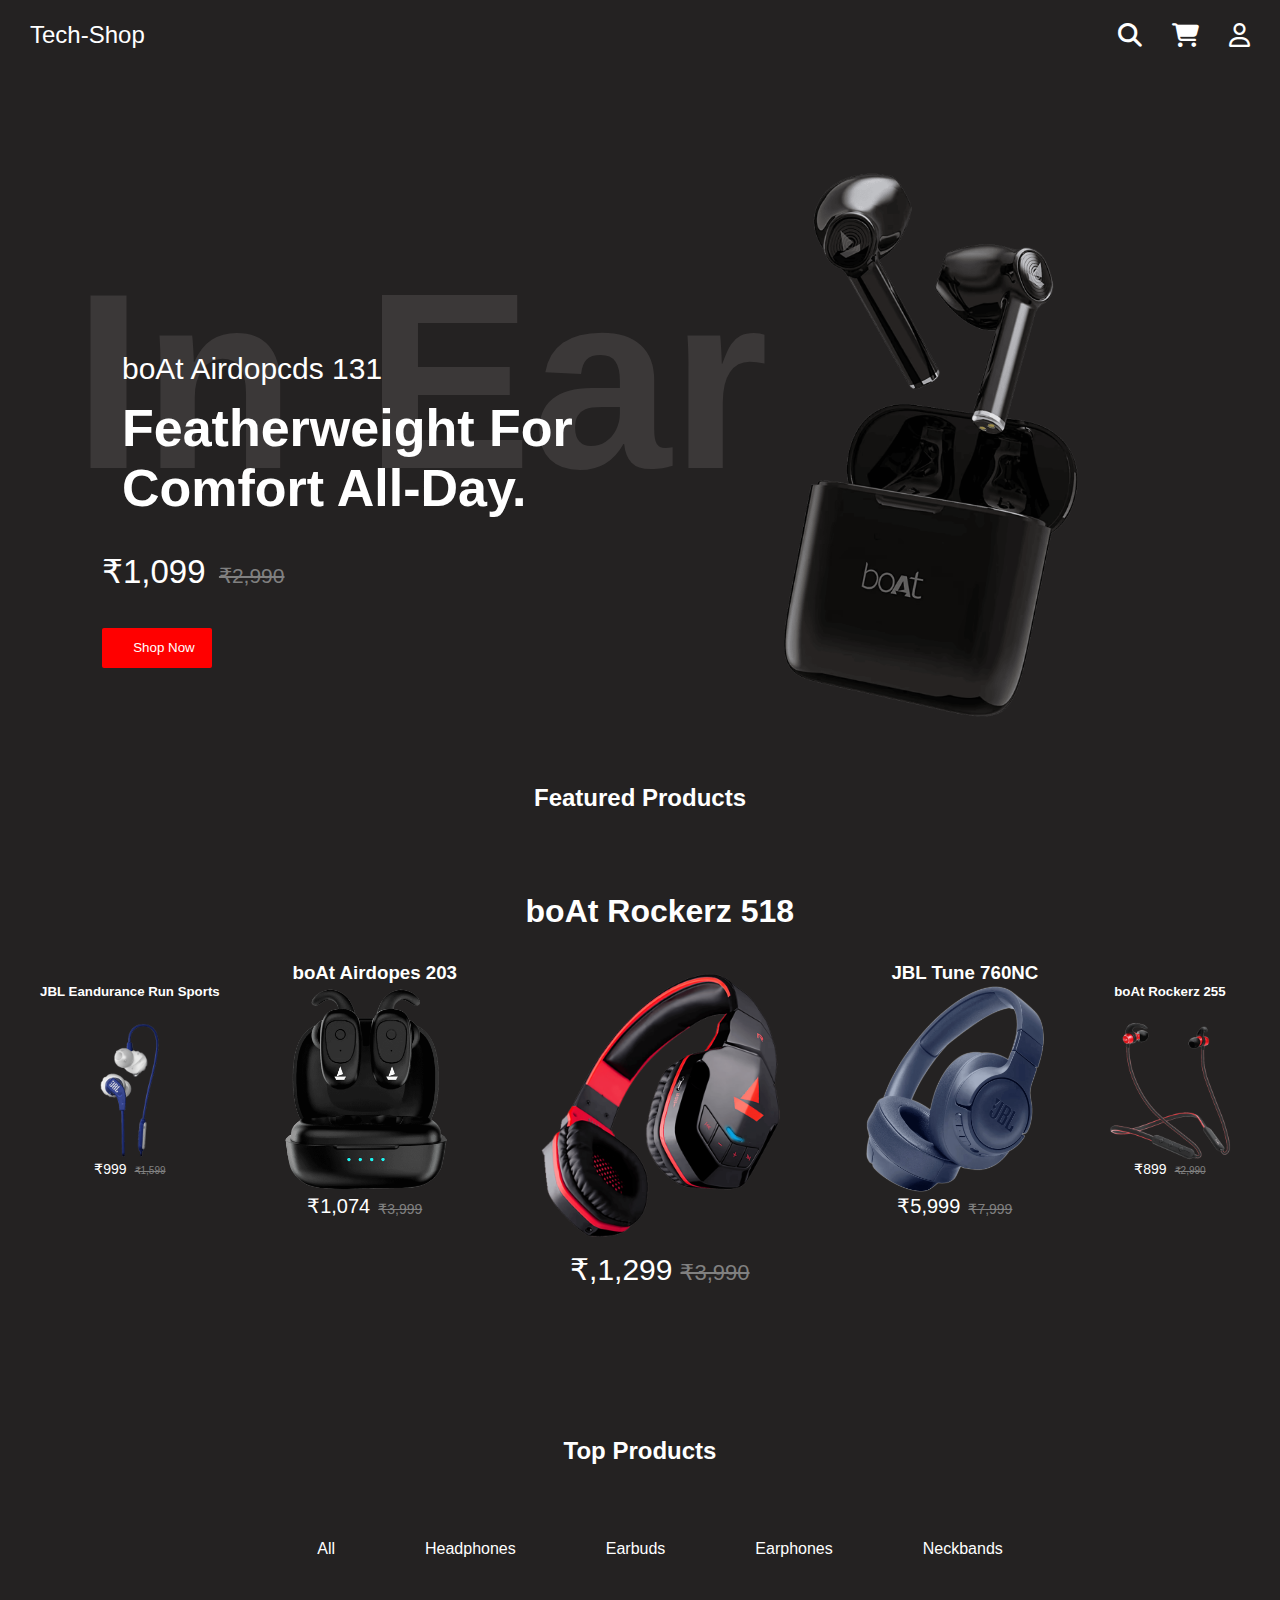
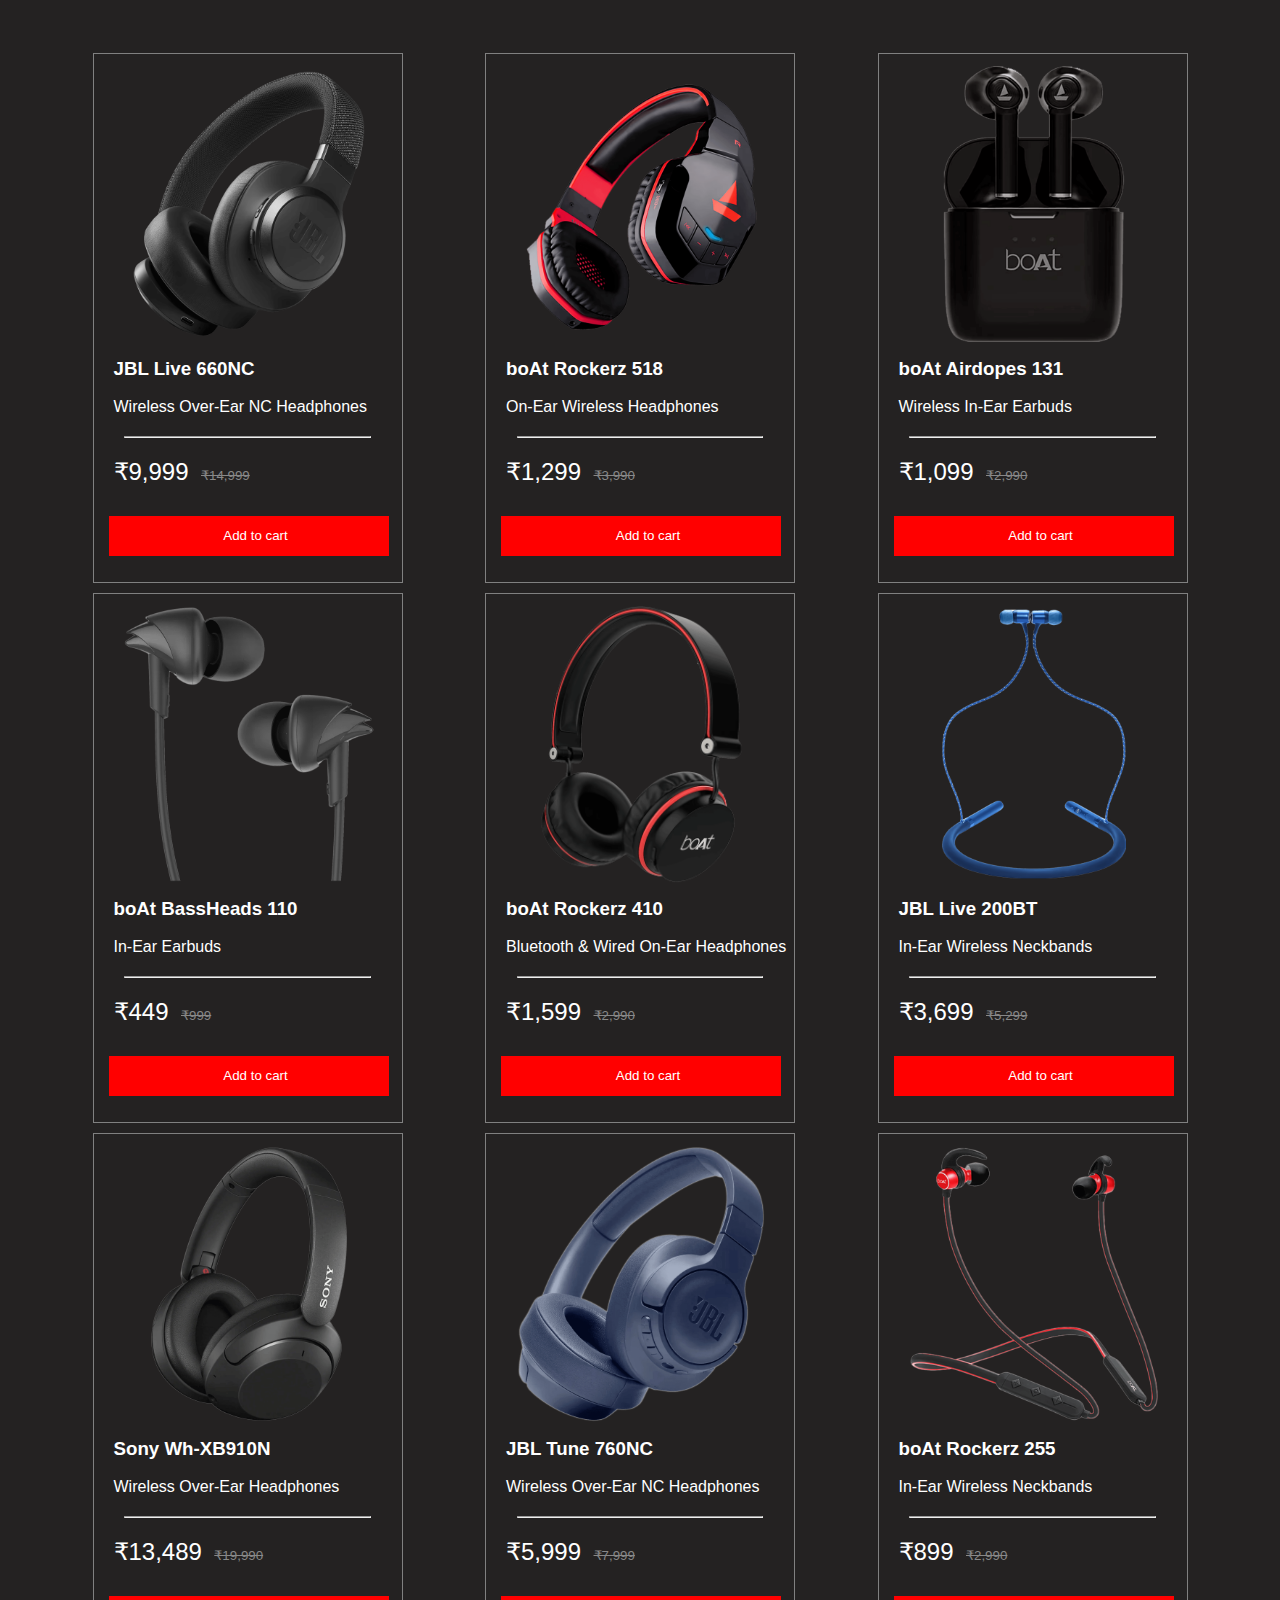
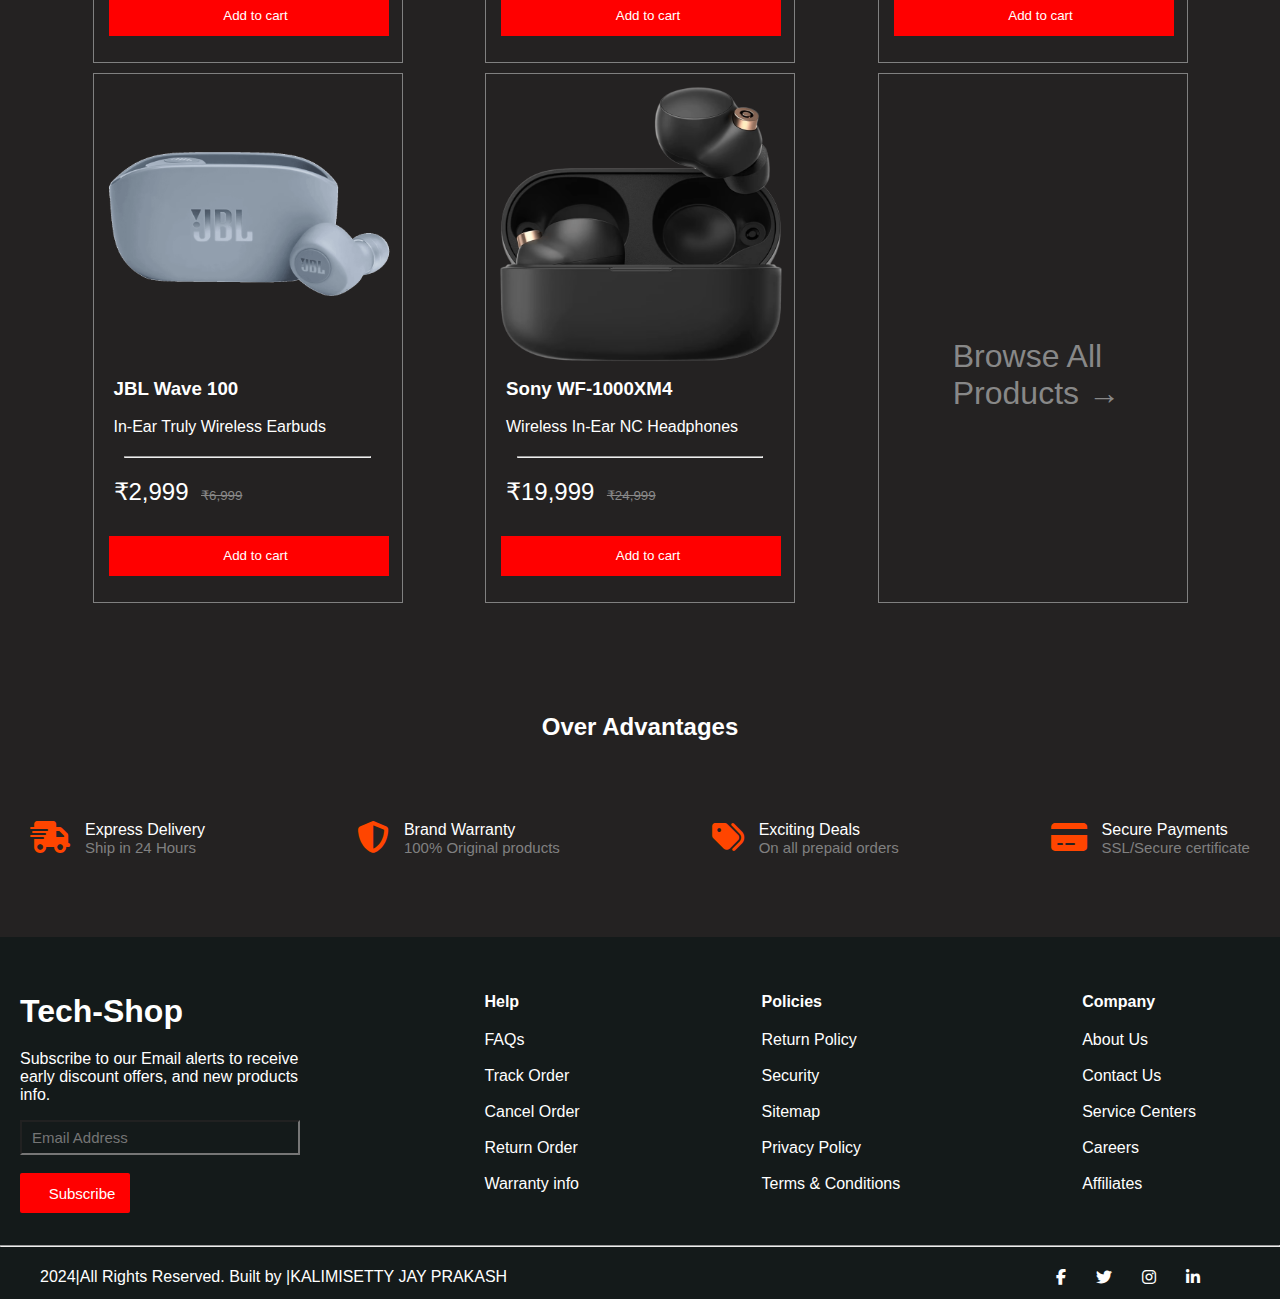
==== index.html @ 18faca97 "first commit" ====
<!DOCTYPE html>
<html lang="en">

<head>
    <meta charset="UTF-8">
    <meta name="viewport" content="width=device-width, initial-scale=1.0">
    <title>Tech-Shop</title>
    <link rel="stylesheet" href="./style.css">
    <link rel="stylesheet" href="https://cdnjs.cloudflare.com/ajax/libs/font-awesome/6.6.0/css/all.min.css">
</head>

<body>
    <!------------------------------------------------------------------------------------------------------------------------------------Nav Bar-->
    <nav class="nav-bar">

        <div class="nav-title">
            <a href=""></a>Tech-Shop</p>
        </div>

        <div class="nav-icons">
            <i class="fa-solid fa-magnifying-glass"></i>
            <i class="fa-solid fa-cart-shopping"></i>
            <i class="fa-regular fa-user"></i>
        </div>

    </nav>
    <!-------------------------------------------------------------------------------------------------------------------------------------Banner-->
    <div class="banner">

        <div class="banner-back">
            <h1 class="bg-text">In Ear</h1>
        </div>

        <div class="banner-content">
            <p class="banner-content-h0">boAt Airdopcds 131</p>
            <p class="banner-content-h1">Featherweight For</p>
            <p class="banner-content-h2">Comfort All-Day.</p>
            <br>
            <span class="offer-price">₹1,099</span>
            <span class="original-price">₹2,990</span>
            <br>
            <br>
            <button id="btn">Shop Now</button>
        </div>

        <div class="banner-image">
            <img src="/assets/boat131-3.png" alt="boAt Birds">
        </div>

    </div>


    <!--------------------------------------------------------------------------------------------------------------------------Feature Producths-->
    <center class="featured">
        <h2>Featured Products</h2>
    </center>

    <div class="hover-group">

        <div class="card-position-3">
            <h5>JBL Eandurance Run Sports</h5>
            <img src="/assets/jbl-endu-1.png" alt="jbl neck band">
            <div class="align-price">
                <span class="hover-card3-offer-price">₹999</span>
                <span class="hover-card3-original-price">₹1,599</span>
            </div>
        </div>

        <div class="card-position-2">
            <h3>boAt Airdopes 203</h3>
            <img src="/assets/boat203-1.png" alt="boar ear birds">
            <div class="align-price">
                <span class="hover-card2-offer-price">₹1,074</span>
                <span class="hover-card2-original-price">₹3,999</span>
            </div>
        </div>

        <div class="card-position-1">
            <h1>boAt Rockerz 518</h1>
            <img src="/assets/boat518-1.png" alt="boat heda set">
            <div class="align-price">
                <span class="hover-card1-offer-price">₹,1,299</span>
                <span class="hover-card1-original-price">₹3,990</span>
            </div>
        </div>

        <div class="card-position-2">
            <h3>JBL Tune 760NC</h3>
            <img src="/assets/jbl760nc-1.png" alt="jbl head set">
            <div class="align-price">
                <span class="hover-card2-offer-price">₹5,999</span>
                <span class="hover-card2-original-price">₹7,999</span>
            </div>
        </div>

        <div class="card-position-3">
            <h5>boAt Rockerz 255</h5>
            <img src="/assets/boat255r-1.png" alt="boat neck band">
            <div class="align-price">
                <span class="hover-card3-offer-price">₹899</span>
                <span class="hover-card3-original-price">₹2,990</span>
            </div>
        </div>

    </div>
    <!-------------------------------------------------------------------------------------------------------------------------------Top Products-->
    <div class="top-products">

        <div class="top-products-heding">
            <center>
                <h2>Top Products</h2>
            </center>
        </div>

        <div>
            <ul class="top-products-button">
                <li>All</li>
                <li>Headphones</li>
                <li>Earbuds</li>
                <li>Earphones</li>
                <li>Neckbands</li>
            </ul>
        </div>

    </div>
    <!-----------------------------------------------------------------------------------------------------------------------------Group of cards-->
    <div class="group-of-cards">
        <!--------------------------------------------------------------------------------------------------------------------First Line Products-->
        <div class="gc-details">
            <img src="/assets/jbl660nc-1.png" alt="JBL Headphones">
            <h3>JBL Live 660NC</h3><br>
            <p>Wireless Over-Ear NC Headphones</p>
            <hr>
            <span class="group-1">₹9,999</span>
            <span class="group-2">₹14,999</span>
            <button> Add to cart</button>
        </div>

        <div class="gc-details">
            <img src="/assets/boat518-1.png" alt="boAt Headphones">
            <h3>boAt Rockerz 518</h3><br>
            <p>On-Ear Wireless Headphones</p>
            <hr>
            <span class="group-1">₹1,299</span>
            <span class="group-2">₹3,990</span>
            <button> Add to cart</button>
        </div>

        <div class="gc-details">
            <img src="/assets/boat131-1.png" alt="boAt Airdopes">
            <h3>boAt Airdopes 131</h3><br>
            <p>Wireless In-Ear Earbuds</p>
            <hr>
            <span class="group-1">₹1,099</span>
            <span class="group-2">₹2,990</span>
            <button> Add to cart</button>
        </div>

        <div class="gc-details">
            <img src="/assets/boat110-1.png" alt="boAt ear-phones">
            <h3>boAt BassHeads 110</h3><br>
            <p>In-Ear Earbuds</p>
            <hr>
            <span class="group-1">₹449</span>
            <span class="group-2">₹999</span>
            <button> Add to cart</button>
        </div>
        <!-------------------------------------------------------------------------------------------------------------------Second Line Products-->
        <div class="gc-details">
            <img src="/assets/boat410-1.png" alt="boAt Headphones">
            <h3>boAt Rockerz 410</h3><br>
            <p>Bluetooth & Wired On-Ear Headphones</p>
            <hr>
            <span class="group-1">₹1,599</span>
            <span class="group-2">₹2,990</span>
            <button> Add to cart</button>
        </div>

        <div class="gc-details">
            <img src="/assets/jbl200bt-1.png" alt="JBL Neckband">
            <h3>JBL Live 200BT</h3><br>
            <p>In-Ear Wireless Neckbands</p>
            <hr>
            <span class="group-1">₹3,699</span>
            <span class="group-2">₹5,299</span>
            <button> Add to cart</button>
        </div>

        <div class="gc-details">
            <img src="/assets/sonyXb910n-1.png" alt="Sony Headphones">
            <h3>Sony Wh-XB910N</h3><br>
            <p>Wireless Over-Ear Headphones</p>
            <hr>
            <span class="group-1">₹13,489</span>
            <span class="group-2">₹19,990</span>
            <button> Add to cart</button>
        </div>

        <div class="gc-details">
            <img src="/assets/jbl760nc-1.png" alt="JBL Headphones">
            <h3>JBL Tune 760NC</h3><br>
            <p>Wireless Over-Ear NC Headphones</p>
            <hr>
            <span class="group-1">₹5,999</span>
            <span class="group-2">₹7,999</span>
            <button> Add to cart</button>
        </div>
        <!--------------------------------------------------------------------------------------------------------------------Third Line Products-->
        <div class="gc-details">
            <img src="/assets/boat255r-1.png" alt="boA Neckband">
            <h3>boAt Rockerz 255</h3><br>
            <p>In-Ear Wireless Neckbands</p>
            <hr>
            <span class="group-1">₹899</span>
            <span class="group-2">₹2,990</span>
            <button> Add to cart</button>
        </div>

        <div class="gc-details">
            <img src="/assets/jbl100-1.png" alt="JBL Buds">
            <h3>JBL Wave 100</h3><br>
            <p>In-Ear Truly Wireless Earbuds</p>
            <hr>
            <span class="group-1">₹2,999</span>
            <span class="group-2">₹6,999</span>
            <button> Add to cart</button>
        </div>

        <div class="gc-details">
            <img src="/assets/sony1000xm4-1.png" alt="Sony Earbuds">
            <h3>Sony WF-1000XM4</h3><br>
            <p>Wireless In-Ear NC Headphones</p>
            <hr>
            <span class="group-1">₹19,999</span>
            <span class="group-2">₹24,999</span>
            <button> Add to cart</button>
        </div>

        <div class="gc-details">
            <pre>
                Browse All
                Products →
            </pre>
        </div>
    </div>
    <!-----------------------------------------------------------------------------------------------------------------------------Our Advantages-->
    <center>
        <h2>Over Advantages</h2>
    </center>
    <!---------------------------------------------------------------------------------------------------------------------------Special Servises-->
    <div class="services">

        <div class="speci-icons">

            <div><i class="fa-solid fa-truck-fast"></i></div>

            <div class="speci-icons-text">
                <span>Express Delivery</span><br>
                <span class="features">Ship in 24 Hours</span>
            </div>

        </div>

        <div class="speci-icons">

            <div><i class="fa-solid fa-shield-halved"></i></div>

            <div class="speci-icons-text">
                <span>Brand Warranty</span><br>
                <span class="features">100% Original products</span>
            </div>

        </div>

        <div class="speci-icons">

            <div><i class="fa-solid fa-tags"></i></div>

            <div class="speci-icons-text">
                <span>Exciting Deals</span><br>
                <span class="features">On all prepaid orders</span>
            </div>

        </div>

        <div class="speci-icons">

            <div><i class="fa-solid fa-credit-card"></i></div>

            <div class="speci-icons-text">
                <span>Secure Payments</span><br>
                <span class="features">SSL/Secure certificate</span>
            </div>

        </div>

    </div>

</body>
<!-----------------------------------------------------------------------------------------------------------------------------------------Footer-->
<footer>

    <div class="footer-top">

        <div class="footer-box">

            <h1>Tech-Shop</h1>
            <pre>Subscribe to our Email alerts to receive
early discount offers, and new products 
info.</pre>
            <label for="e"></label>
            <input id="e" type="email" placeholder="Email Address"><br><br>
            <button id="btn-footer">Subscribe</button>

        </div>

        <div class="footer-box">

            <h4>Help</h4>

            <ul>
                <li>FAQs</li><br>
                <li>Track Order</li><br>
                <li>Cancel Order</li><br>
                <li>Return Order</li><br>
                <li>Warranty info</li><br>
            </ul>

        </div>

        <div class="footer-box">
            <h4>Policies</h4>

            <ul>
                <li>Return Policy</li><br>
                <li>Security</li><br>
                <li>Sitemap</li><br>
                <li>Privacy Policy</li><br>
                <li>Terms & Conditions</li><br>
            </ul>

        </div>

        <div class="footer-box">

            <h4>Company</h4>

            <ul>
                <li>About Us</li><br>
                <li>Contact Us</li><br>
                <li>Service Centers</li><br>
                <li>Careers</li><br>
                <li>Affiliates</li><br>
            </ul>

        </div>

    </div>

    <hr style="color: gray;">
    <!--------------------------------------------------------------------------------------------------------------------KALIMISETTY JAY PRAKASH-->
    <div class="footer-bottom">

        <div class="KALIMISETTY-JAY-PRAKASH">
            <p>2024|All Rights Reserved. Built by |KALIMISETTY JAY PRAKASH</p>
        </div>

        <div class="footer-icons">
            <i class="fa-brands fa-facebook-f"></i>
            <i class="fa-brands fa-twitter"></i>
            <i class="fa-brands fa-instagram"></i>
            <i class="fa-brands fa-linkedin-in"></i>
        </div>
    </div>

</footer>

</html>
---- style.css ----
* {
    box-sizing: border-box;
    font-family: Arial, Helvetica, sans-serif;
    color: white;
    list-style: none;
}

body {
    margin: 0px;
    background-color: rgb(36, 34, 34);
}

footer {
    background-color: rgb(20, 26, 26);
}

/* @media (min-width: 1080px) and (max-width: 1920px) { */

/*-----------------------------------------------------------------------------------------------------------------------------------------Nav Bar*/
.nav-bar {
    width: 100%;
    height: 70px;
    display: flex;
    padding: 0px 30px;
    margin: 0px;
    font-size: x-large;
    justify-content: space-between;
    align-items: center;
}

a{
    text-decoration: none;
    color: white;
}

a:hover{
    color: red;
}

.nav-bar .nav-icons {
    display: flex;
    gap: 30px;

}
/*------------------------------------------------------------------------------------------------------------------------------------------Banner*/
.banner {
    display: flex;
    position: relative;
    justify-content: space-evenly;
}

.banner .banner-content {
    padding: 50px 0px;
    font-size: 30px;
    position: relative;
    margin-top: 220px;
    z-index: 2;

}

.banner-content {
    margin-left: -740px;
    z-index: 1;
    background: transparent;
}

.bg-text {
    color: rgb(59, 56, 56);
    font-size: 250px;
    z-index: 10;
}

/*----------------------------------------------------------------------------------------------------------------------------------Banner content*/
.banner-content-h0 {
    margin: 12px 0px;
    background: transparent;
}

.banner-content-h1 {
    font-size: 52px;
    font-weight: bold;
    margin: 0px;
    background: transparent;
}

.banner-content-h2 {
    font-size: 52px;
    font-weight: bold;
    margin: 0px;
    background: transparent;
}

/*------------------------------------------------------------------------------------------------------------------------------------Banner Price*/
.banner .offer-price {
    font-size: 33px;
}

.banner .original-price {
    text-decoration: line-through;
    color: gray;
    font-size: 21px;
    position: relative;
    left: 5px;
}

/*-----------------------------------------------------------------------------------------------------------------------------------Banner Button*/
#btn {
    background-color: red;
    color: white;
    border: none;
    border-radius: 2px;
    height: 40px;
    width: 110px;
}

/*--------------------------------------------------------------------------------------------------------------------------------------Banner Img*/
.banner-image img {
    width: 550px;
    height: 550px;
    margin-top: 100px;
    margin-left: 10px;
}

/*-------------------------------------------------------------------------------------------------------------------------------featured products*/
.featured h2 {
    margin: 60px 0px;
}

.hover-group {
    display: flex;
    justify-content: space-evenly;
    margin-bottom: 150px;
}

.align-price {
    display: flex;
    gap: 8px;
}

/*-------------------------------------------------------------Card 3*/
.card-position-3 {
    display: flex;
    flex-direction: column;
    align-items: center;
    margin-top: 90px;
}

.card-position-3 img {
    width: 140px;
    height: 140px;
}

.hover-card3-offer-price {
    font-size: 14px;
}

.hover-card3-original-price {
    font-size: 10px;
    text-decoration: line-through;
    color: gray;
    margin-top: 4px;
}

/*--------------------------------------------------------------cars 2*/
.card-position-2 {
    display: flex;
    flex-direction: column;
    align-items: center;
    margin-top: 90px;
}

.card-position-2 img {
    width: 210px;
    height: 210px;
}

.hover-card2-offer-price {
    font-size: 20px;
}

.hover-card2-original-price {
    font-size: 14px;
    text-decoration: line-through;
    color: gray;
    margin-top: 7px;
}

/*---------------------------------------------------------------card 1*/
.card-position-1 {
    display: flex;
    flex-direction: column;
    align-items: center;
}

.card-position-1 img {
    width: 300px;
    height: 300px;
}

.hover-card1-offer-price {
    font-size: 30px;
}

.hover-card1-original-price {
    font-size: 22px;
    text-decoration: line-through;
    color: gray;
    margin-top: 8px;
}

/*------------------------------------------------------------------------------------------------------------------------------------Top Products*/
.top-products-heding h2 {
    margin: 70px 0px;
}

/*-----------------------------------------------------------------------------------------------------------------------------Top products button*/
.top-products-button {
    gap: 80px;
    display: flex;
    flex-direction: row;
    justify-content: center;
    margin: 70px 0px;
}

.top-products-button li {
    padding-bottom: 5px;
    display: inline;
    padding: 5px;
}

.top-products-button :hover {
    border-radius: 2px;
    background-color: red;
}

/*----------------------------------------------------------------------------------------------------------------------------------Group of cards*/

/* Group of cards */
.group-of-cards {
    width: 100%;
    display: flex;
    flex-wrap: wrap;
    gap: 10px;
    padding: 20px 20px;
    margin-bottom: 90px;
    justify-content: space-evenly;
}

.group-1 {
    font-size: x-large;
}

.group-2{
    text-decoration: line-through;
    font-size: larger;
    color: #888;
    padding-left: 8px;
}

.gc-details {
    width: 310px;
    height: 530px;
    object-fit: cover;
    border: 1px solid gray;
    margin-bottom: 80px 0px;
}
.gc-details p,h3,p,.group-1,button{
    padding-left: 20px;
    margin: 0px;
}
.gc-details p i{
    color: red;
}
.gc-details .group-2{
    font-size: smaller;
}
.gc-details button{
    background-color: red;
    width: 280px;
    height: 40px;
    border: none;
    margin-left: 15px;
    margin-top: 30px;
}
.gc-details hr{
    width: 80%;
    color: gray;
    margin:auto;
    margin-top: 20px;
    margin-bottom: 20px;
}

.gc-details img{
    width: 310px;
    height: 300px;
    padding: 10px 10px;
}
.gc-details pre{
    position: relative;
    top: 44%;
    font-size: xx-large;
    right: 68px;
    color: #888;
}

/*----------------------------------------------------------------------------------------------------------------------------------Our Advantages*/

.services {
    display: flex;
    justify-content: space-between;
    padding: 0px 30px;
    margin: 80px 0px;
}

.services i {
    color: orangered;
    font-size: xx-large;
}

.speci-icons {
    display: flex;
}

.speci-icons-text {
    padding-left: 15px;
}

.features {
    color: gray;
    font-size: 15px;
}

/*-----------------------------------------------------------------------------------------------------------------------------------------Foogter*/

.footer-top {
    display: flex;
    justify-content: space-between;
    width: 95%;
    height: 300px;
    list-style: none;
    background-color: rgb(20, 26, 26);
    padding: 0px 20px;
}

.footer-box {
    margin: 35px 0px;
}

.footer-box h1 {
    margin-bottom: 20px;
}

.footer-box h4 {
    padding-left: 40px;
    margin-bottom: 20px;
}

#e {
    height: 35px;
    width: 280px;
    background: transparent;
    font-size: 15px;
    padding-left: 10px;
}

#btn-footer {
    height: 40px;
    width: 110px;
    font-size: 15px;
    background-color: red;
    border: none;
    border-radius: 2px;
}

.footer-bottom {
    display: flex;
    padding: 13px 20px;
    justify-content: space-between;
    align-items: center;
    background-color: rgb(20, 26, 26);
}

.footer-bottom .footer-icons {
    display: flex;
    padding: 0px 60px;
    gap: 30px;
}

/*---------------------------------------------------------Tech Shop Login------------------------------------------------------------------------*/
.x-mark{
    list-style: none;
}

.signup-page {
    height: 470px;
    width: 450px;
    background-color: rgb(29, 29, 29);
    color: white;
    margin: 10% 40%;
}

.line1{
    margin: 0px;
    padding: 0px 24px;
}

.sign-up {
    font-size: 20px;
    font-weight: bold;
    text-align: left;
    /* margin-top: 20px; */
}

.text {
    margin-top: 0px;
    margin: 10px 0px 20px 0px;
    font-size: 12px;
    color: gray;
    text-align: left;
}

.text .login {
    font-weight: bold;
    color: whitesmoke;
}

.details .username {
    background-color: rgb(29, 29, 29);
    color: white;
    border: 1px solid gray;
    width: 80%;
    height: 35px;
}

.details .email {
    background-color: rgb(29, 29, 29);
    color: white;
    border: 1px solid gray;
    width: 80%;
    height: 35px;
}

.details .password {
    background-color: rgb(29, 29, 29);
    color: white;
    border: 1px solid gray;
    width: 80%;
    height: 35px;
}

.details .confirm-password {
    background-color: rgb(29, 29, 29);
    color: white;
    border: 1px solid gray;
    width: 80%;
    height: 35px;
}

.signup {
    width: 80%;
    height: 35px;
    background-color: red;
    border: none;
}

.login-phase2-1 {
    display: flex;
    justify-content: space-evenly;
}

.login-phase2-1 hr {
    width: 80%;
    height: 0px;
    margin: 20px;
}

.login-bottom {
    justify-content: space-evenly;
    margin: 20px 0px;
}

.facebook {
    background-color: cornflowerblue;
    border: 1px;
    height: 28px;
    padding: 0px 10px;
    margin: 0px 10px;
}

.google {
    background-color: rgb(205, 0, 0);
    border: 1px;
    height: 28px;
    padding: 0px 10px;
    margin: 0px 10px;
}

.twitter {
    background-color: deepskyblue;
    border: 1px;
    height: 28px;
    padding: 0px  10px;
    margin: 0px 10px;
}
/*-----------------------------------------------------------Product Card-------------------------------------------------------------------------*/

/*----------------------------------------------------------------------------------------------------------------------------------------Product */
.maincard-pc{
    display: flex;
    gap: 60px;
    margin: 10px 0px 70px 0px;
    justify-content: space-between;
    background-color: rgb(36, 34, 34);
}

.simages img{
    height: 100px;
    width: 100px;
    object-fit: cover;
    border: 0.5px solid grey;
    margin: 20px 0px;
}

.img1 img{
    border: 0.5px solid white;
}

.bimage {
    display: flex;
}

.pcmain-image img{
    padding: 20px 20px;
    height: 500px;
    width: 500px;
    object-fit: cover;
}
/*----------------------------------------------------------------------------------------------------------------------------------Product Price */
.mainblock{
    display: flex;
    gap: 150px;
}

.description {
    background-color: rgb(36, 34, 34);
}

.description .rating i{
    color: red;
}

.pc-offer {
    font-size: x-large;
    padding-left: 20px;
}

.pc-original {
    color: #888;
    padding: 0px 10px;
    text-decoration: line-through;
}

.discount{
    display: flex;
    gap: 15px;
    background-color: transparent;
}

#instock {
     width: 100px;
    height: 35px; 
    border-radius: none;
    background-color: green;
}

#EMI {
    background-color: transparent;
}

.discount button{
    border: 1px solid gray;
    border-radius: 3px;
    height: 40px;
    width: 200px;
}

.pc-button{
    background-color: red;
    border: none;
    border-radius: 3px;
    width: 140px;
    height: 35px;
    padding-left: 2px;
}
/*--------------------------------------------------------------------------------------------------------------------------------Product Details*/
.buttons3 button{
    border: none;
    border-radius: 3px;
    width: 100px;
    height: 30px;
    background: transparent;
    padding-left: 6px;
}
.buttons3{
    display: flex;
    gap: 50px;
    margin-left: 500px;
}
.buttons3 button:hover{
    border-radius: 2px;
    background-color: red;
}
.specs{
    width: 40%;
    display: flex;
    justify-content: space-between;
    padding: 10px 10px;
}
/*-------------------------------------------------------------------------------------------------------------------------------Related products */
.rel_products {
    margin: 70px 0px;
}
.rel_products i{
    color: red;
}
.card img{
    height: 300px;
    width: 310px;
    object-fit: cover;
}
.rel_products{
    display: flex;
    justify-content: space-evenly;
}
.rel_products .card{
    border: 1px solid gray;
    padding: 10px 10px;
}
.rel_products .card hr{
    width: 295px;
    margin: auto;
}
.rel_products .card .btn{
    border: none;
    background-color: red;
    border-radius: 3px;
    width:290px ;
    height: 40px;
}
/*----------------------------------------------------------------------------------------------------------------------------------Over adventages*/
.services {
    display: flex;
    justify-content: space-between;
    padding: 0px 30px;
    margin: 80px 0px;
}

.services i {
    color: orangered;
    font-size: xx-large;
}

.speci-icons {
    display: flex;
}

.speci-icons-text {
    padding-left: 15px;
}

.features {
    color: gray;
    font-size: 15px;
}
/*-------------------------------------------------------------Add To Cart------------------------------------------------------------------------*/
/* Add to Cart */
.maincard{
    width: 100%;
    background-color: rgb(20, 26, 26);
    display: flex;
    padding: 50px 0px;
    justify-content: space-around;
    /* justify-content: space-between; */
}

.maincard .OrderSummary{
    padding: 60px 60px;
}

.addtocart{
    background-color: rgb(31, 38, 38); 
    width: 850px;
    height: 550px;
    color: white;
    padding: 10px 10px;
    overflow-y: scroll;
    overflow: hidden;
    margin-left: 20px;
    
    
}

.addtocart hr{
    width: 690px;
    margin: auto;
}

.addtocart:hover{
    overflow-y: scroll;
}

.addtocart img{
    object-fit: cover;
    height: 200px;
    width: 200px;
}

.content-1,.content-2,.content-3,.content-4{
    height: 280px;
    align-items: center;
}

.addtocart .content-1,.content-2,.content-3,.content-4{
    display: flex;
    justify-content: space-evenly;
} 

.incre{
    border: none;
    width: 70px;
    height: 30px;
    text-align: center;
    padding-top: 2px;
    background-color:  rgb(20, 26, 26);
    border-radius: 3px;
    font-size: larger;
    justify-content: space-between;
}

.incre button{
    background-color: black;
    color: #f00;
    border: none;
    border-radius: 3px;
    padding: 5px 10px;
    align-items: center;
}

.li-offer {
    font-size: x-large;
}

.li-original {
    color: #888;
    font-size: larger;
    padding: 0px 10px;
    text-decoration: line-through;
}

a{
    color: white;
}

a:hover{
    color: red;
}

.OrderSummary .Summary{
    display: flex;
    justify-content: space-between;
}

.os-details {
    color: gray;
}

.OrderSummary .checkout{
    width: 300px;
    height: 40px;
    font-size: medium;
    color: white;
    background-color: #f00;
    border: none;
}
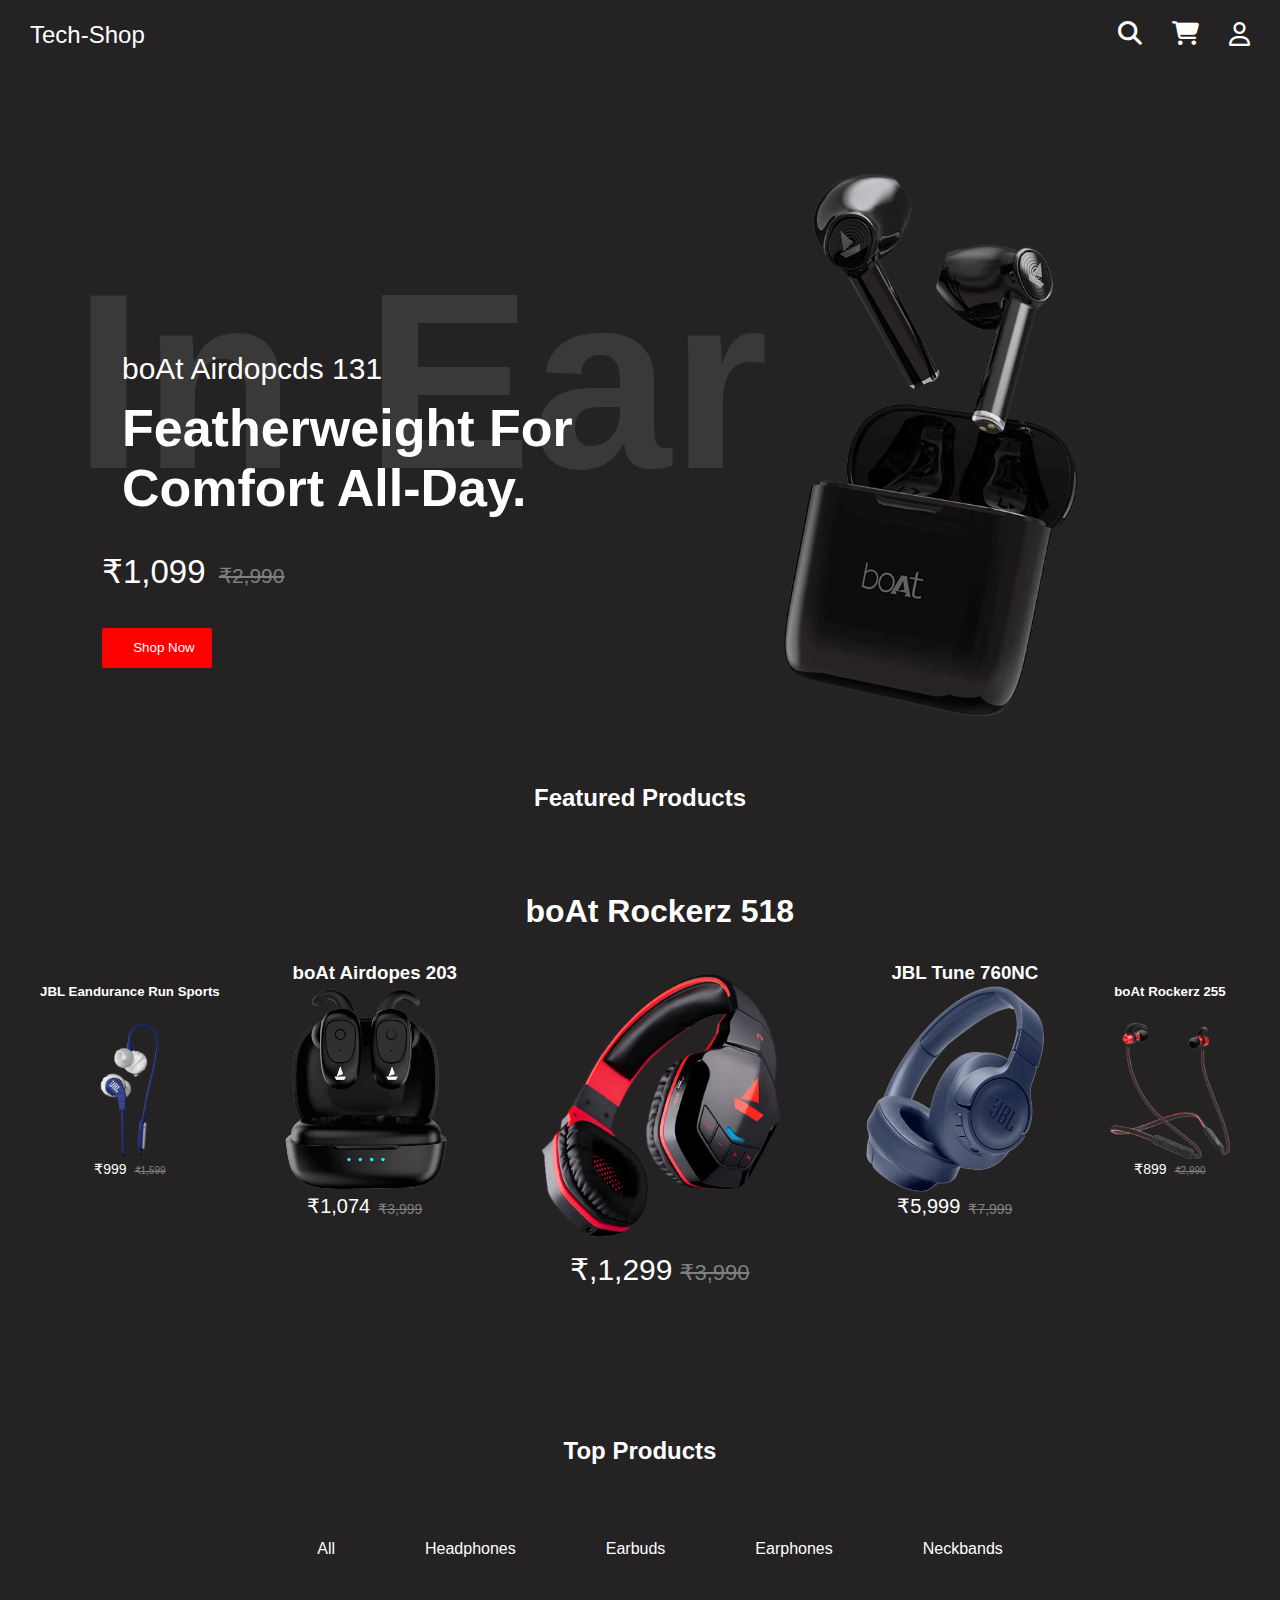
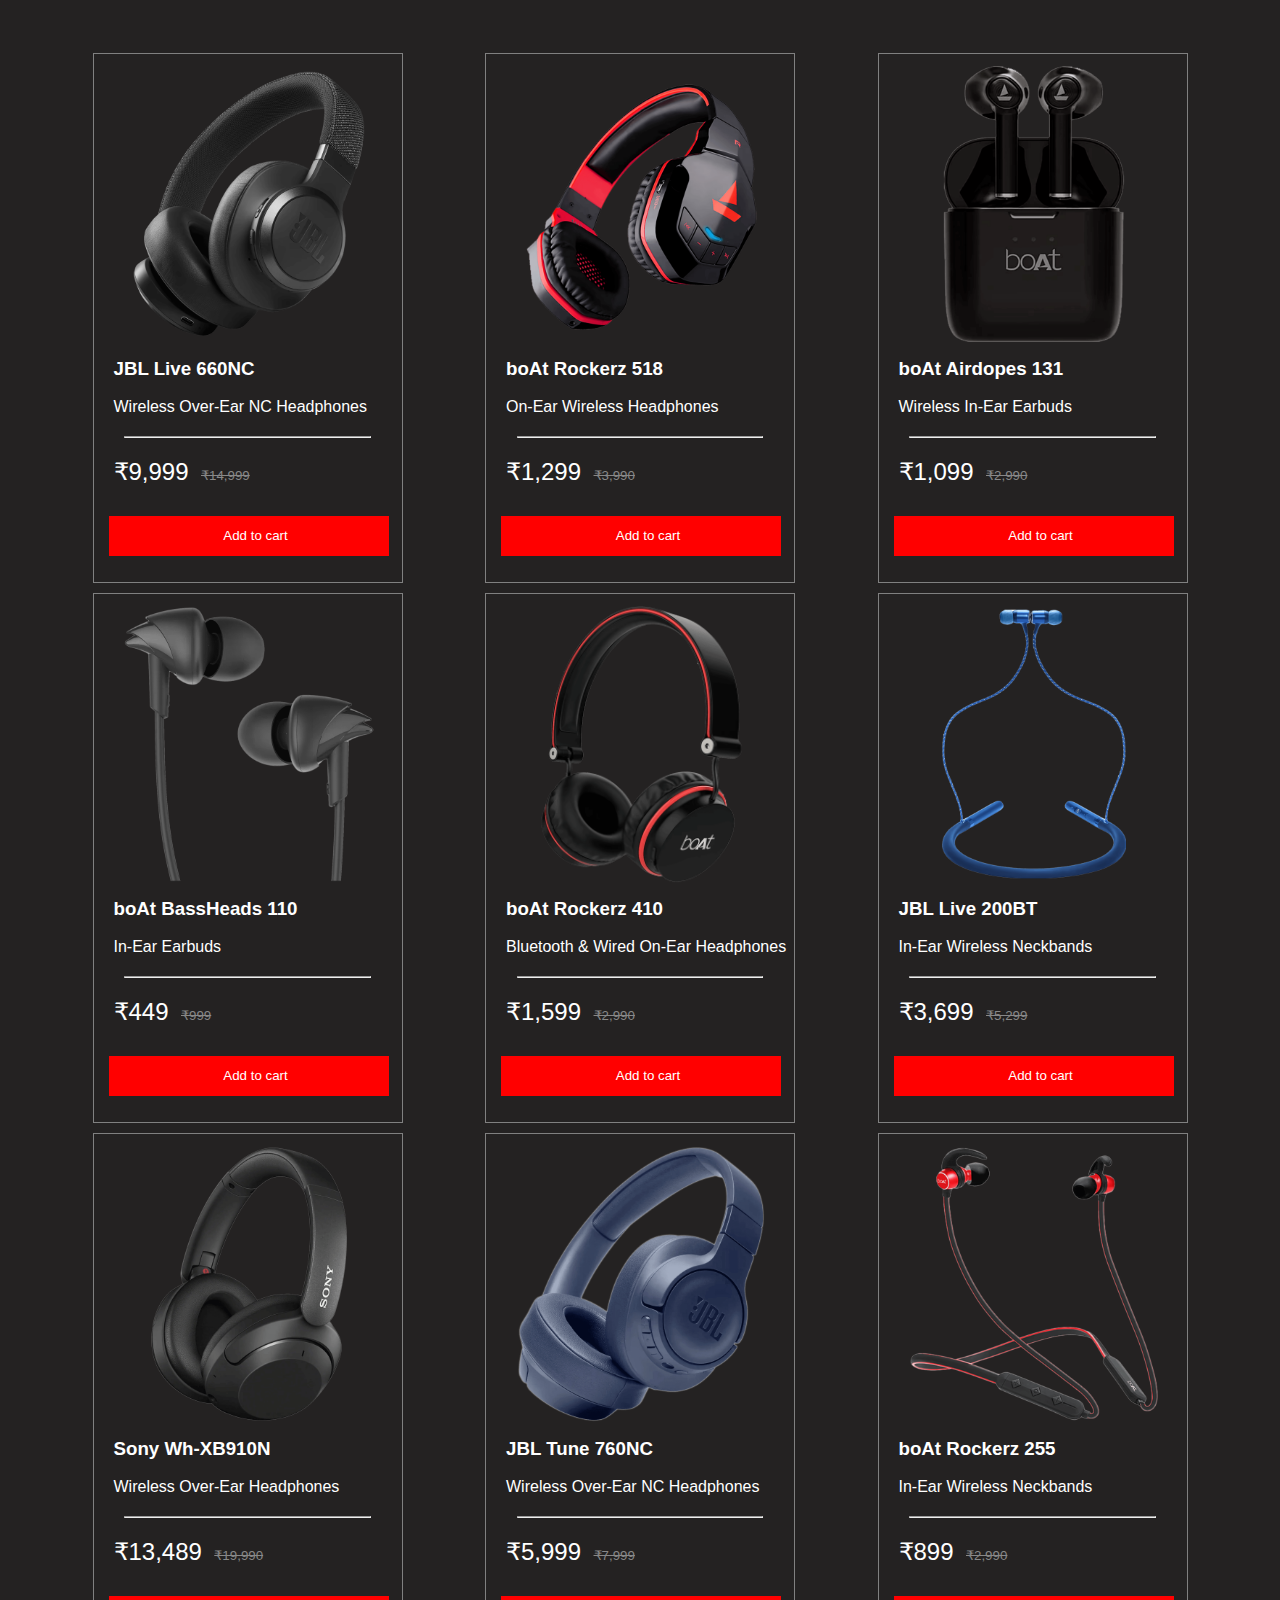
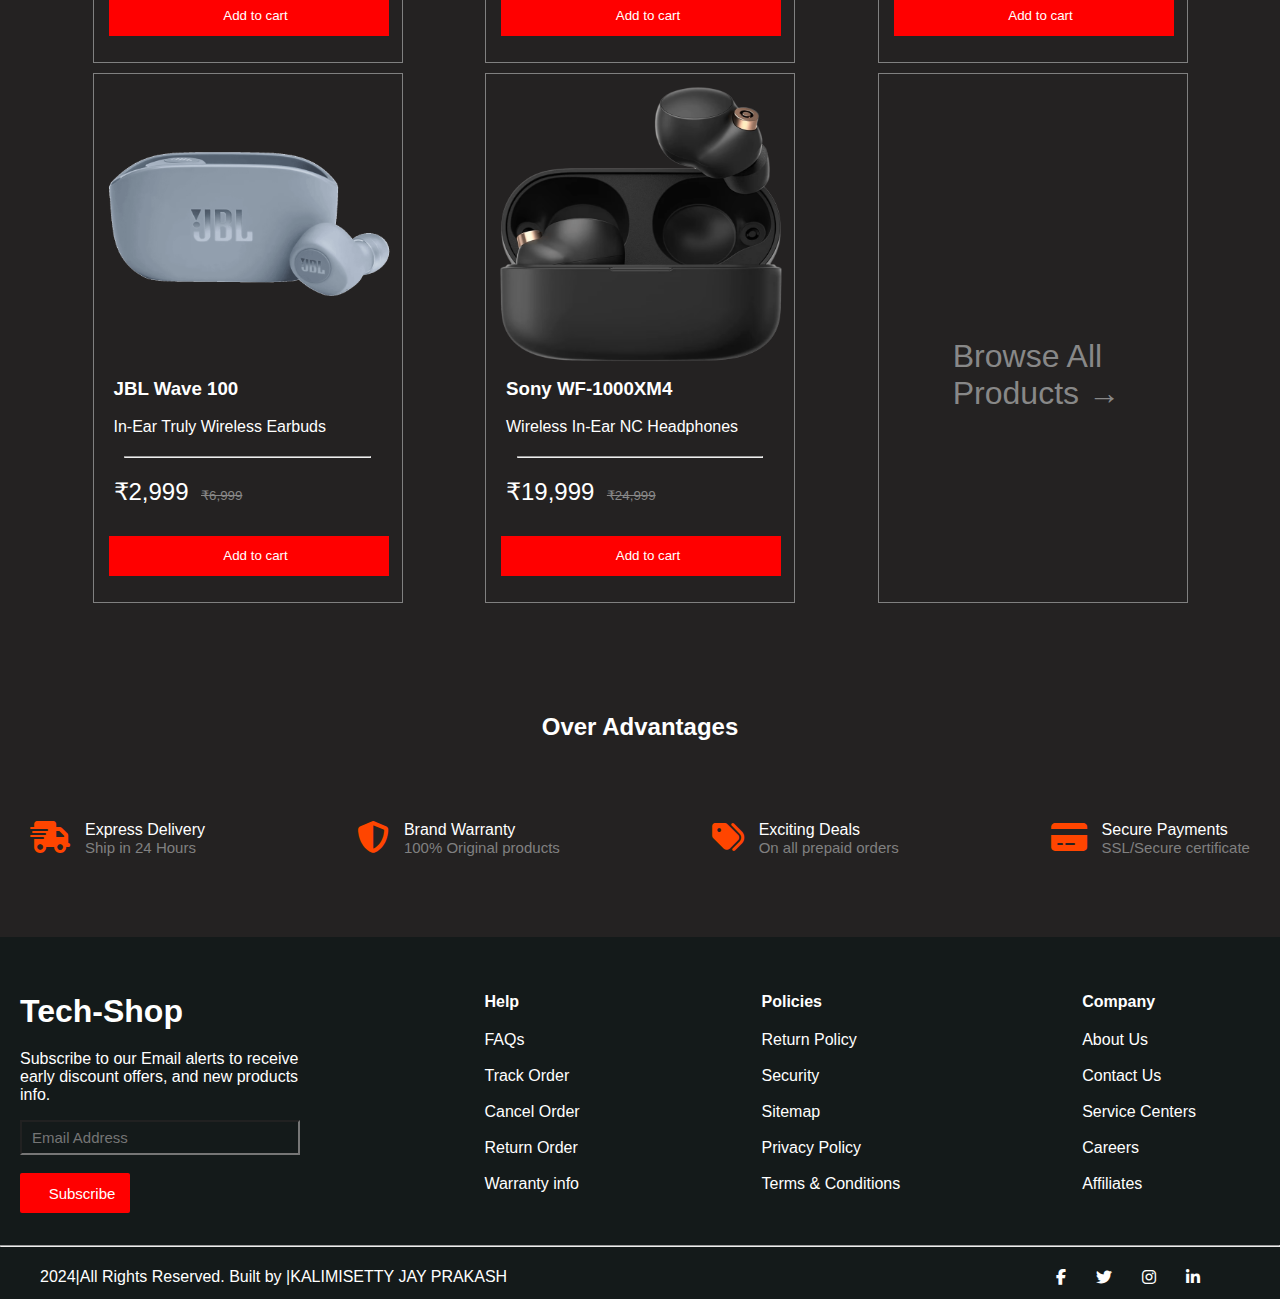
==== commit 26561435: "fourth commit" ====
--- a/index.html
+++ b/index.html
@@ -20,7 +20,7 @@
         <div class="nav-icons">
             <i class="fa-solid fa-magnifying-glass"></i>
             <i class="fa-solid fa-cart-shopping"></i>
-            <i class="fa-regular fa-user"></i>
+            <a href="./techshoplogin.html"><i class="fa-regular fa-user"></i></a>
         </div>
 
     </nav>
@@ -44,7 +44,7 @@
         </div>
 
         <div class="banner-image">
-            <img src="/assets/boat131-3.png" alt="boAt Birds">
+            <img src="./assets/boat131-3.png" alt="boAt Birds">
         </div>
 
     </div>
@@ -59,7 +59,7 @@
 
         <div class="card-position-3">
             <h5>JBL Eandurance Run Sports</h5>
-            <img src="/assets/jbl-endu-1.png" alt="jbl neck band">
+            <img src="./assets/jbl-endu-1.png" alt="jbl neck band">
             <div class="align-price">
                 <span class="hover-card3-offer-price">₹999</span>
                 <span class="hover-card3-original-price">₹1,599</span>
@@ -68,7 +68,7 @@
 
         <div class="card-position-2">
             <h3>boAt Airdopes 203</h3>
-            <img src="/assets/boat203-1.png" alt="boar ear birds">
+            <img src="./assets/boat203-1.png" alt="boar ear birds">
             <div class="align-price">
                 <span class="hover-card2-offer-price">₹1,074</span>
                 <span class="hover-card2-original-price">₹3,999</span>
@@ -77,7 +77,7 @@
 
         <div class="card-position-1">
             <h1>boAt Rockerz 518</h1>
-            <img src="/assets/boat518-1.png" alt="boat heda set">
+            <img src="./assets/boat518-1.png" alt="boat heda set">
             <div class="align-price">
                 <span class="hover-card1-offer-price">₹,1,299</span>
                 <span class="hover-card1-original-price">₹3,990</span>
@@ -86,7 +86,7 @@
 
         <div class="card-position-2">
             <h3>JBL Tune 760NC</h3>
-            <img src="/assets/jbl760nc-1.png" alt="jbl head set">
+            <img src="./assets/jbl760nc-1.png" alt="jbl head set">
             <div class="align-price">
                 <span class="hover-card2-offer-price">₹5,999</span>
                 <span class="hover-card2-original-price">₹7,999</span>
@@ -95,7 +95,7 @@
 
         <div class="card-position-3">
             <h5>boAt Rockerz 255</h5>
-            <img src="/assets/boat255r-1.png" alt="boat neck band">
+            <img src="./assets/boat255r-1.png" alt="boat neck band">
             <div class="align-price">
                 <span class="hover-card3-offer-price">₹899</span>
                 <span class="hover-card3-original-price">₹2,990</span>
@@ -127,7 +127,7 @@
     <div class="group-of-cards">
         <!--------------------------------------------------------------------------------------------------------------------First Line Products-->
         <div class="gc-details">
-            <img src="/assets/jbl660nc-1.png" alt="JBL Headphones">
+            <a href="./productcard.html"><img src="./assets/jbl660nc-1.png" alt="JBL Headphones"></a>
             <h3>JBL Live 660NC</h3><br>
             <p>Wireless Over-Ear NC Headphones</p>
             <hr>
@@ -137,7 +137,7 @@
         </div>
 
         <div class="gc-details">
-            <img src="/assets/boat518-1.png" alt="boAt Headphones">
+            <img src="./assets/boat518-1.png" alt="boAt Headphones">
             <h3>boAt Rockerz 518</h3><br>
             <p>On-Ear Wireless Headphones</p>
             <hr>
@@ -147,7 +147,7 @@
         </div>
 
         <div class="gc-details">
-            <img src="/assets/boat131-1.png" alt="boAt Airdopes">
+            <img src="./assets/boat131-1.png" alt="boAt Airdopes">
             <h3>boAt Airdopes 131</h3><br>
             <p>Wireless In-Ear Earbuds</p>
             <hr>
@@ -157,7 +157,7 @@
         </div>
 
         <div class="gc-details">
-            <img src="/assets/boat110-1.png" alt="boAt ear-phones">
+            <img src="./assets/boat110-1.png" alt="boAt ear-phones">
             <h3>boAt BassHeads 110</h3><br>
             <p>In-Ear Earbuds</p>
             <hr>
@@ -167,7 +167,7 @@
         </div>
         <!-------------------------------------------------------------------------------------------------------------------Second Line Products-->
         <div class="gc-details">
-            <img src="/assets/boat410-1.png" alt="boAt Headphones">
+            <img src="./assets/boat410-1.png" alt="boAt Headphones">
             <h3>boAt Rockerz 410</h3><br>
             <p>Bluetooth & Wired On-Ear Headphones</p>
             <hr>
@@ -177,7 +177,7 @@
         </div>
 
         <div class="gc-details">
-            <img src="/assets/jbl200bt-1.png" alt="JBL Neckband">
+            <img src="./assets/jbl200bt-1.png" alt="JBL Neckband">
             <h3>JBL Live 200BT</h3><br>
             <p>In-Ear Wireless Neckbands</p>
             <hr>
@@ -187,7 +187,7 @@
         </div>
 
         <div class="gc-details">
-            <img src="/assets/sonyXb910n-1.png" alt="Sony Headphones">
+            <img src="./assets/sonyXb910n-1.png" alt="Sony Headphones">
             <h3>Sony Wh-XB910N</h3><br>
             <p>Wireless Over-Ear Headphones</p>
             <hr>
@@ -197,7 +197,7 @@
         </div>
 
         <div class="gc-details">
-            <img src="/assets/jbl760nc-1.png" alt="JBL Headphones">
+            <img src="./assets/jbl760nc-1.png" alt="JBL Headphones">
             <h3>JBL Tune 760NC</h3><br>
             <p>Wireless Over-Ear NC Headphones</p>
             <hr>
@@ -207,7 +207,7 @@
         </div>
         <!--------------------------------------------------------------------------------------------------------------------Third Line Products-->
         <div class="gc-details">
-            <img src="/assets/boat255r-1.png" alt="boA Neckband">
+            <img src="./assets/boat255r-1.png" alt="boA Neckband">
             <h3>boAt Rockerz 255</h3><br>
             <p>In-Ear Wireless Neckbands</p>
             <hr>
@@ -217,7 +217,7 @@
         </div>
 
         <div class="gc-details">
-            <img src="/assets/jbl100-1.png" alt="JBL Buds">
+            <img src="./assets/jbl100-1.png" alt="JBL Buds">
             <h3>JBL Wave 100</h3><br>
             <p>In-Ear Truly Wireless Earbuds</p>
             <hr>
@@ -227,7 +227,7 @@
         </div>
 
         <div class="gc-details">
-            <img src="/assets/sony1000xm4-1.png" alt="Sony Earbuds">
+            <img src="./assets/sony1000xm4-1.png" alt="Sony Earbuds">
             <h3>Sony WF-1000XM4</h3><br>
             <p>Wireless In-Ear NC Headphones</p>
             <hr>
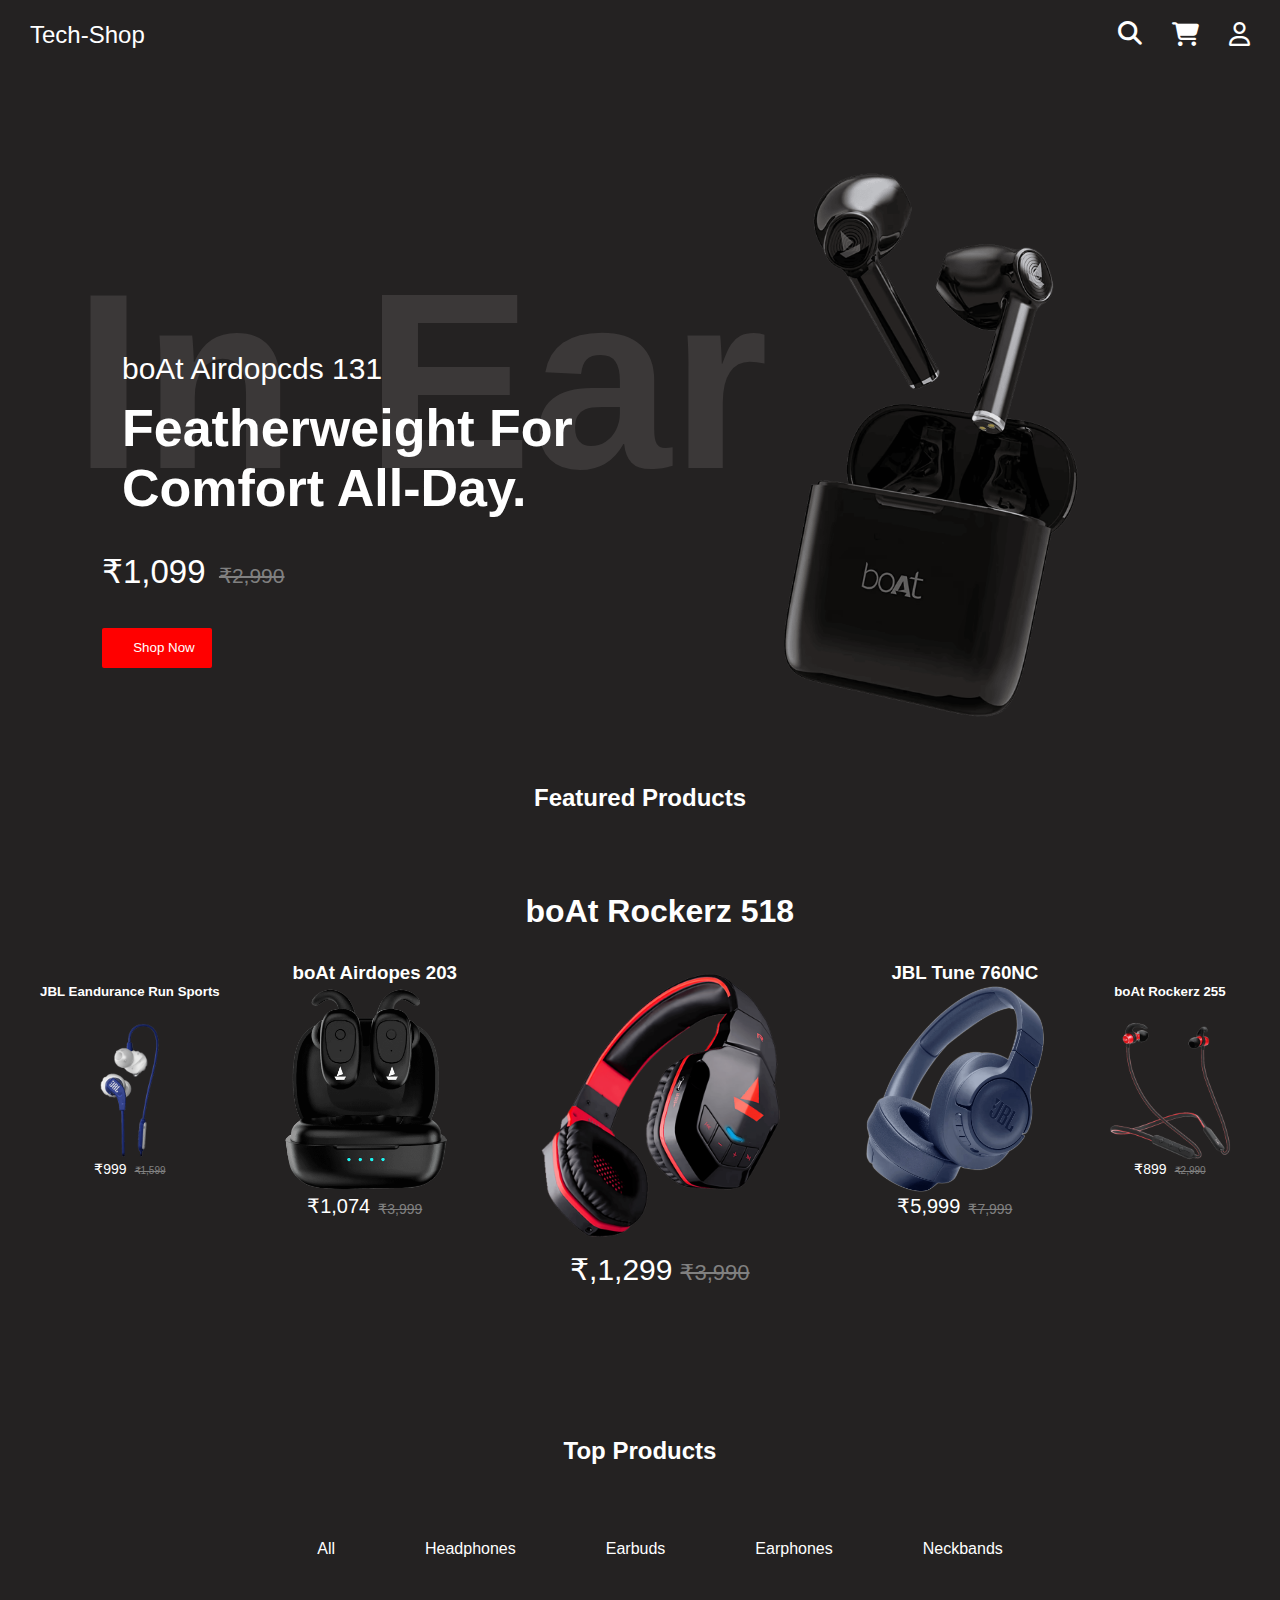
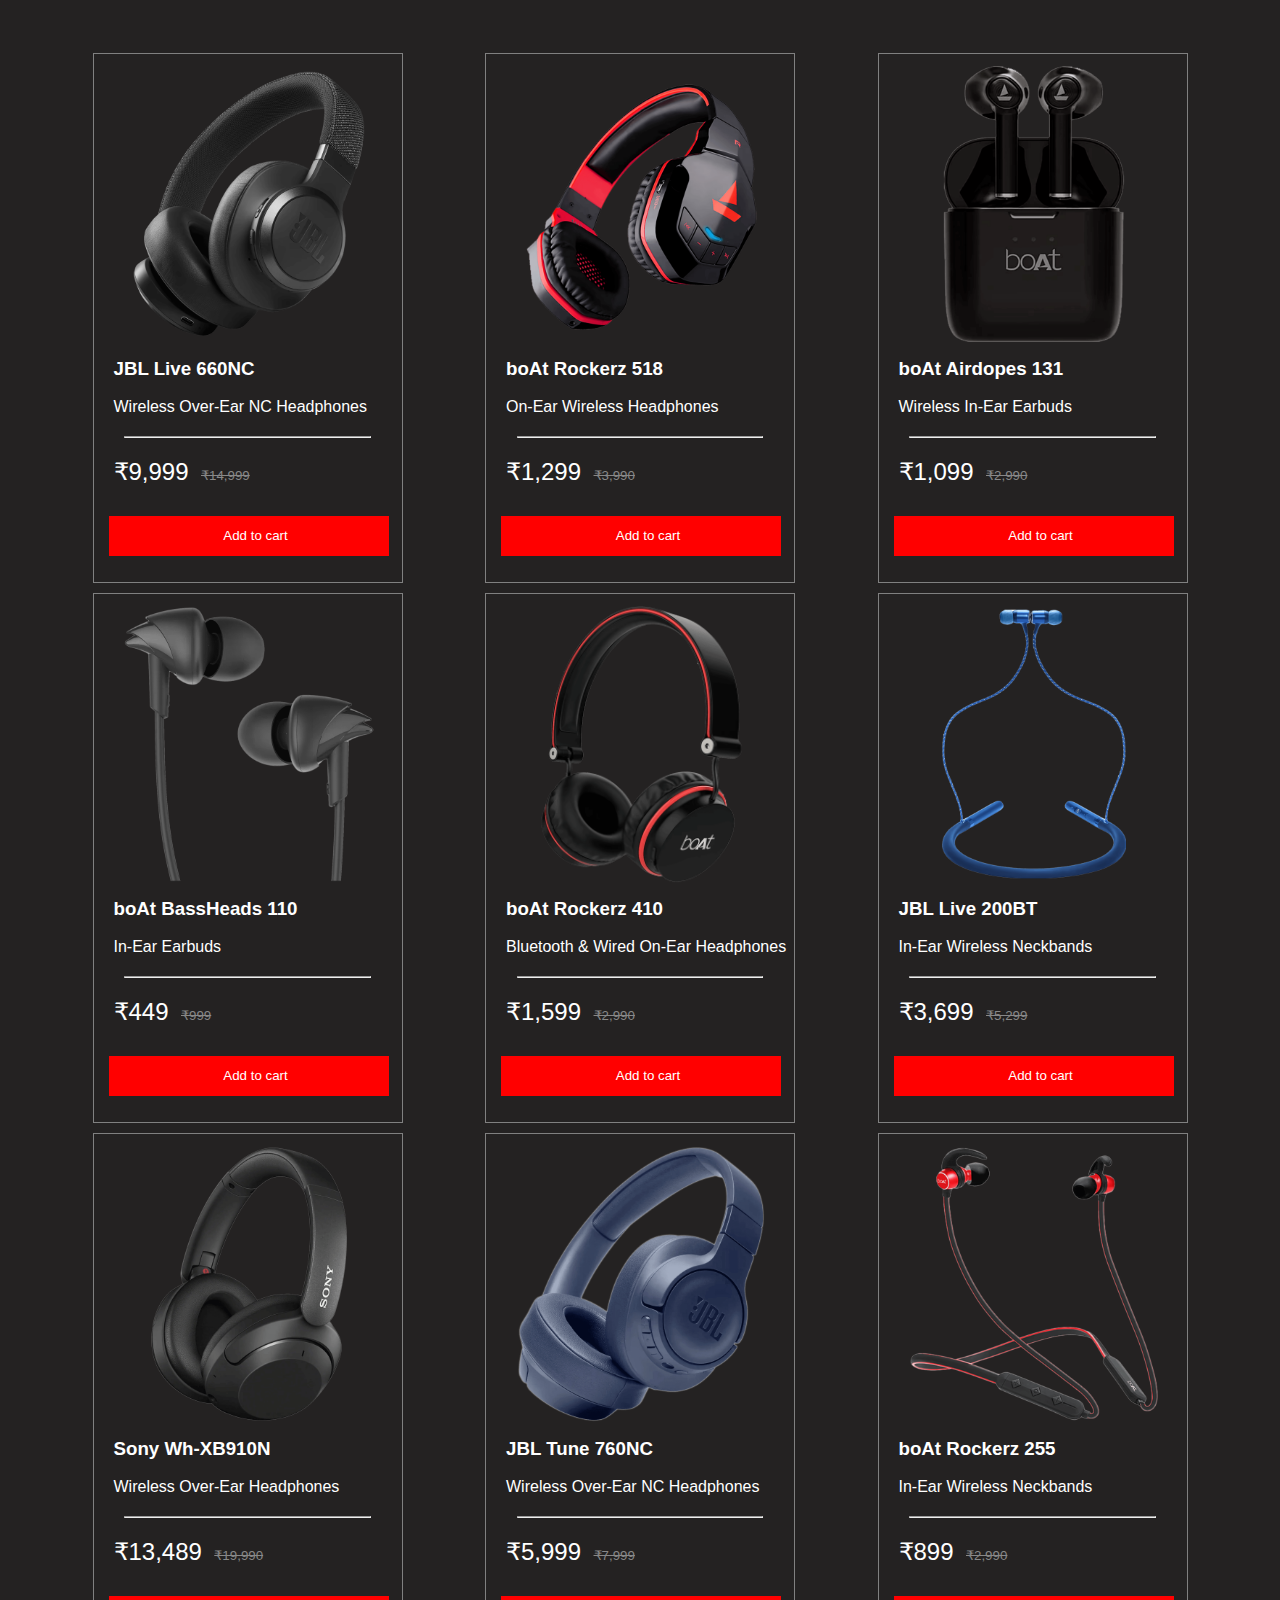
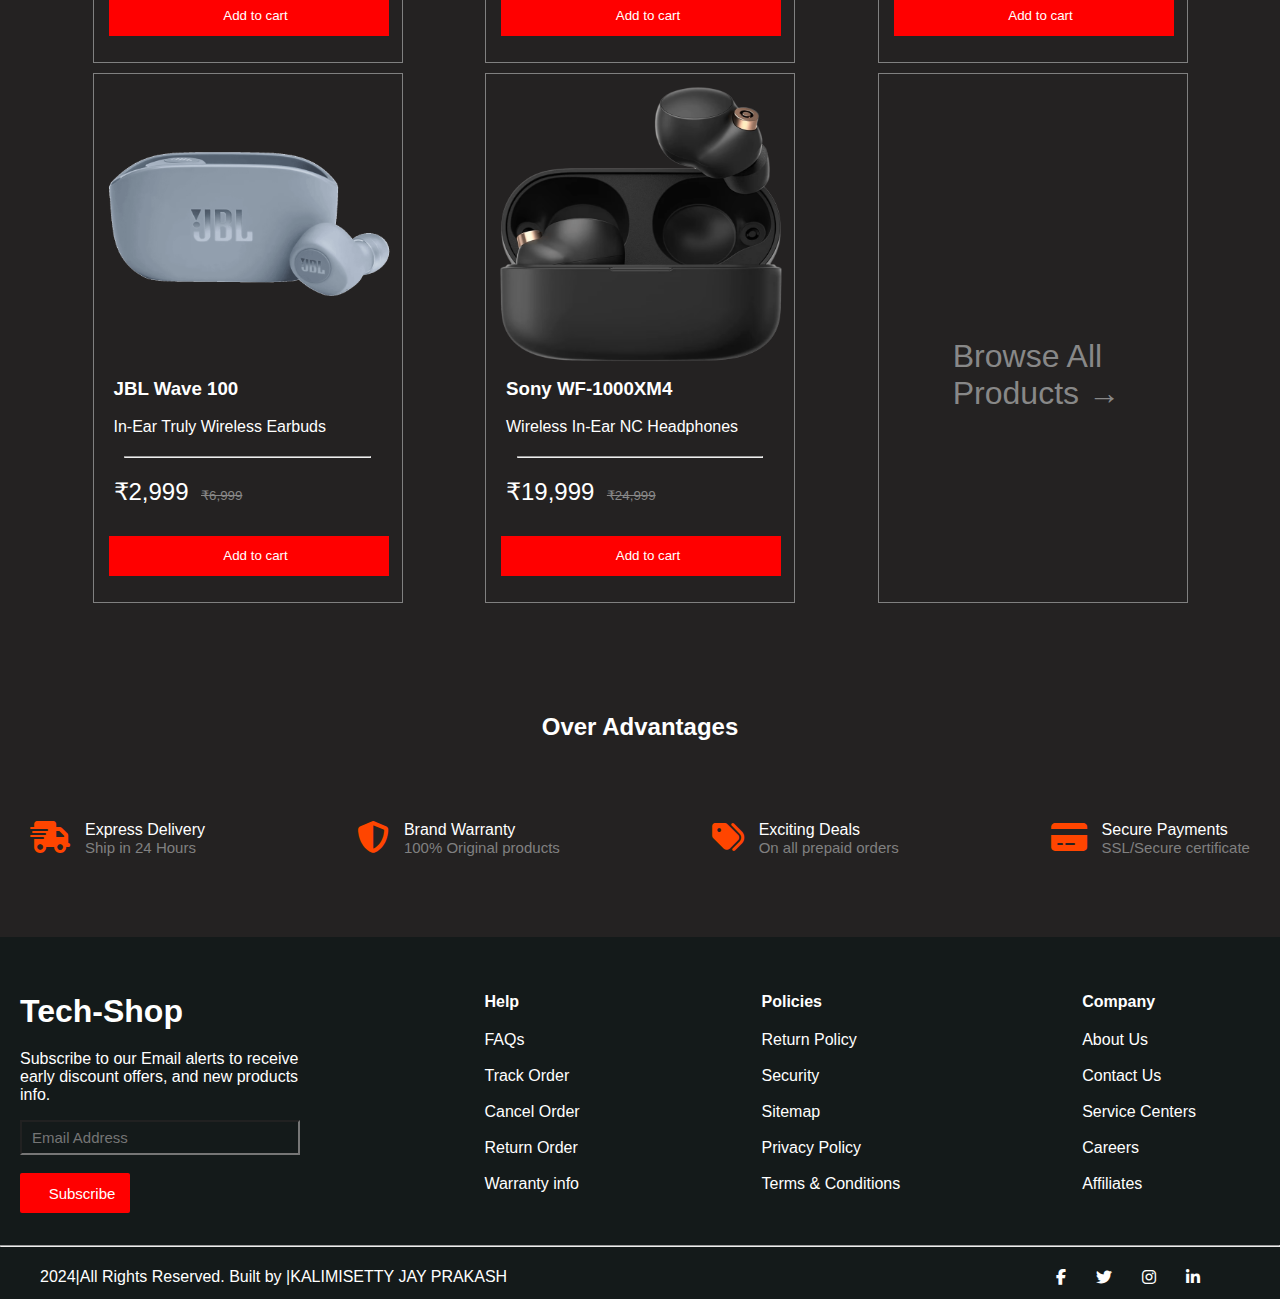
==== commit bfb41065: "fourthcommit" ====
--- a/index.html
+++ b/index.html
@@ -19,7 +19,7 @@
 
         <div class="nav-icons">
             <i class="fa-solid fa-magnifying-glass"></i>
-            <i class="fa-solid fa-cart-shopping"></i>
+            <a href="./productcard.html"><i class="fa-solid fa-cart-shopping"></i></a>
             <a href="./techshoplogin.html"><i class="fa-regular fa-user"></i></a>
         </div>
 
